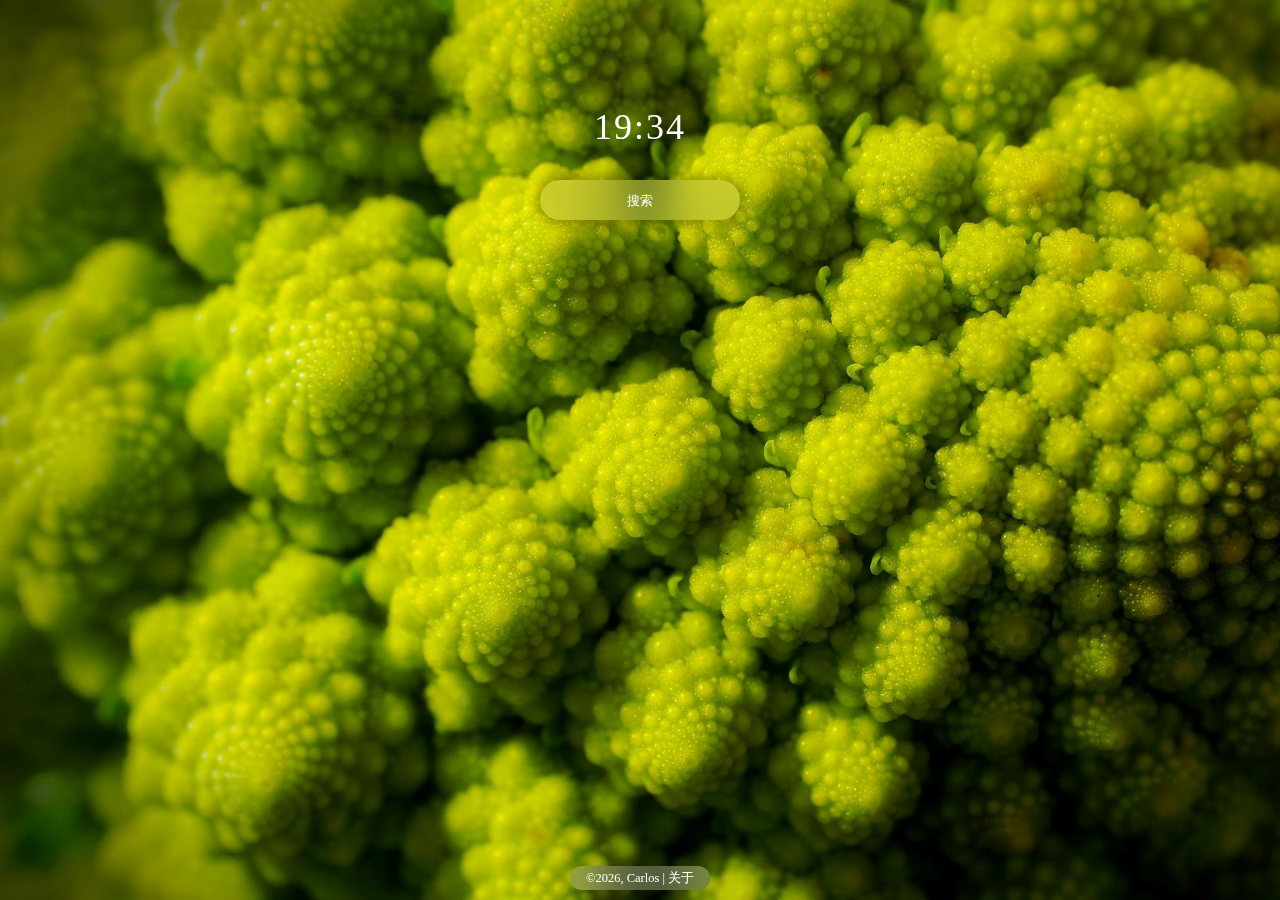
==== index.html @ 3412f67f "create new project." ====
<!DOCTYPE html>
<html lang="zh-Hans">
    <head>
        <meta http-equiv="content-type" content="text/html;charset=utf-8" />
        <meta http-equiv="X-UA-Compatible" content="IE=edge,chrome=1" />
        <link rel="stylesheet" href="css/index-normal.css">
        <script src="js/custom/index.js" type="text/javascript" charset="utf-8"></script>
        <script src="js/jquery/v3.6.0/jquery.std.min.js" type="text/javascript" charset="utf-8"></script>
        <script src="js/vue/v3.2.8/vue.global.prod.js" type="text/javascript" charset="utf-8"></script>
        <title>Lemon Home</title>
    </head>
    <body onload="init()">
        <div id="mask">
            <div id="time-container"></div>
            <div id="search-area-container">
                <div id="input-container">
                    <div id="search-engine-icon">
                        <span class="se-icon-container">
                            <a class="engine-provider" href="javascript:void(0)">
                                <img class="se-icon" src="img/icon/baidu.png" alt="Baidu" />
                            </a>&nbsp;&nbsp;
                        </span>
                        <span class="se-icon-container">
                            <a class="engine-provider" href="javascript:void(0)">
                                <img class="se-icon" src="img/icon/google.png" alt="Google" />
                            </a>&nbsp;&nbsp;
                        </span>
                        <span class="se-icon-container">
                            <a class="engine-provider" href="javascript:void(0)">
                                <img class="se-icon" src="img/icon/bing.png" alt="Bing" />
                            </a>
                        </span>
                    </div>
                    <form id="search-form" action="https://www.baidu.com/s" method="get">
                        <input class="input-placeholder-set" id="search-input" type="text" name="wd" placeholder="搜索"
                            autocomplete="off" accesskey="S" onfocus="searchBoxFocusAction()"
                            onblur="searchBoxBlurAction()" />
                        <button id="go" rel="nofollow" type="submit"></button>
                    </form>
                </div>
            </div>
            <div id="se-providers-container"></div>
            <div id="footer-container"></div>
        </div>
    </body>
</html>
---- css/index-normal.css ----
:root {
    --body-top: 0px;
    --body-left: 0px;
}

body {
    margin: 0px;
    width: 100%;
    background-color: rgb(64, 64, 64);
    background-image: url('null');
    background-repeat: no-repeat;
    background-size: cover;
    background-attachment: fixed;
    transition: 0.25s;
}

#mask {
    position: absolute;
    margin: 0px;
    padding: 0px;
    width: 100vw;
    height: 100vh;
    transition: 0.25s;
}

#time-container {
    color: rgb(255, 255, 255);
    font-size: 36px;
    text-align: center;
    font-family: -apple-system, BlinkMacSystemFont;
    letter-spacing: 2px;
    position: fixed;
    top: calc(var(--body-top) + 70px);
    left: 50%;
    transform: translateX(-50%);
}

#search-area-container {
    position: fixed;
    top: calc(var(--body-top) + 180px);
    left: 50%;
    transform: translateX(-50%);
    display: table;
}

#search-input {
    width: 200px;
    height: 40px;
    border-radius: 20px;
    border: 0px;
    box-sizing: border-box;
    transition: 0.25s;
    padding-left: 20px;
    padding-right: 20px;
    background-color: rgba(192, 192, 192, 0.2);
    color: rgb(255, 255, 255);
    backdrop-filter: saturate(100%) blur(20px);
    box-shadow: 0 0 10px 5px rgba(0, 0, 0, 0.25);
    text-align: center;
}

#search-input:hover {
    width: 600px;
    background-color: rgba(255, 255, 255, 0.75);
    color: rgb(64, 64, 64);
}

#search-input:focus {
    outline: none;
    color: rgb(64, 64, 64);
}

#search-input::placeholder {
    text-align: center;
    color: white;
    transition: 0.25s;
}

#search-input:hover::placeholder {
    color: rgb(64, 64, 64);
}

#search-input:focus::placeholder {
    color: transparent;
}

#go {
    display: none;
}

#footer-container {
    color: rgb(255, 255, 255);
    text-align: center;
    text-decoration: none;
    font-size: 12.5px;
    bottom: 10px;
    position: fixed;
    left: 50%;
    transform: translateX(-50%);
    background-color: rgba(255, 255, 255, 0.25);
    backdrop-filter: saturate(100%) blur(20px);
    height: 24px;
    width: 140px;
    border: 0px;
    border-radius: 12px;
    display: table;
}

#copyrights {
    display: table-cell;
    vertical-align: middle;
}

#search-engine-icon {
    position: fixed;
    top: 50%;
    transform: translateY(-50%);
    z-index: 1024;
    font-size: 13px;
    left: 15px;
    border: 0px;
    height: 40px;
    display: none;
    transition: 0.25s;
    overflow-x: auto;
    overflow-y: hidden;
    white-space: nowrap;
}

#se-providers-container {
    display: none;
}

.se-icon-container {
    display: table-cell;
}

.engine-provider {
    display: table-cell;
    font-size: 13px;
    vertical-align: middle;
    height: 16px;
}

.se-icon {
    width: 16px;
    height: 16px;
    vertical-align: middle;
}

.xlink,
.engine-provider {
    color: rgb(255, 255, 255);
    text-decoration: none;
    transition: 0.25s;
}

.xlink:hover {
    color: rgb(64, 64, 64);
}
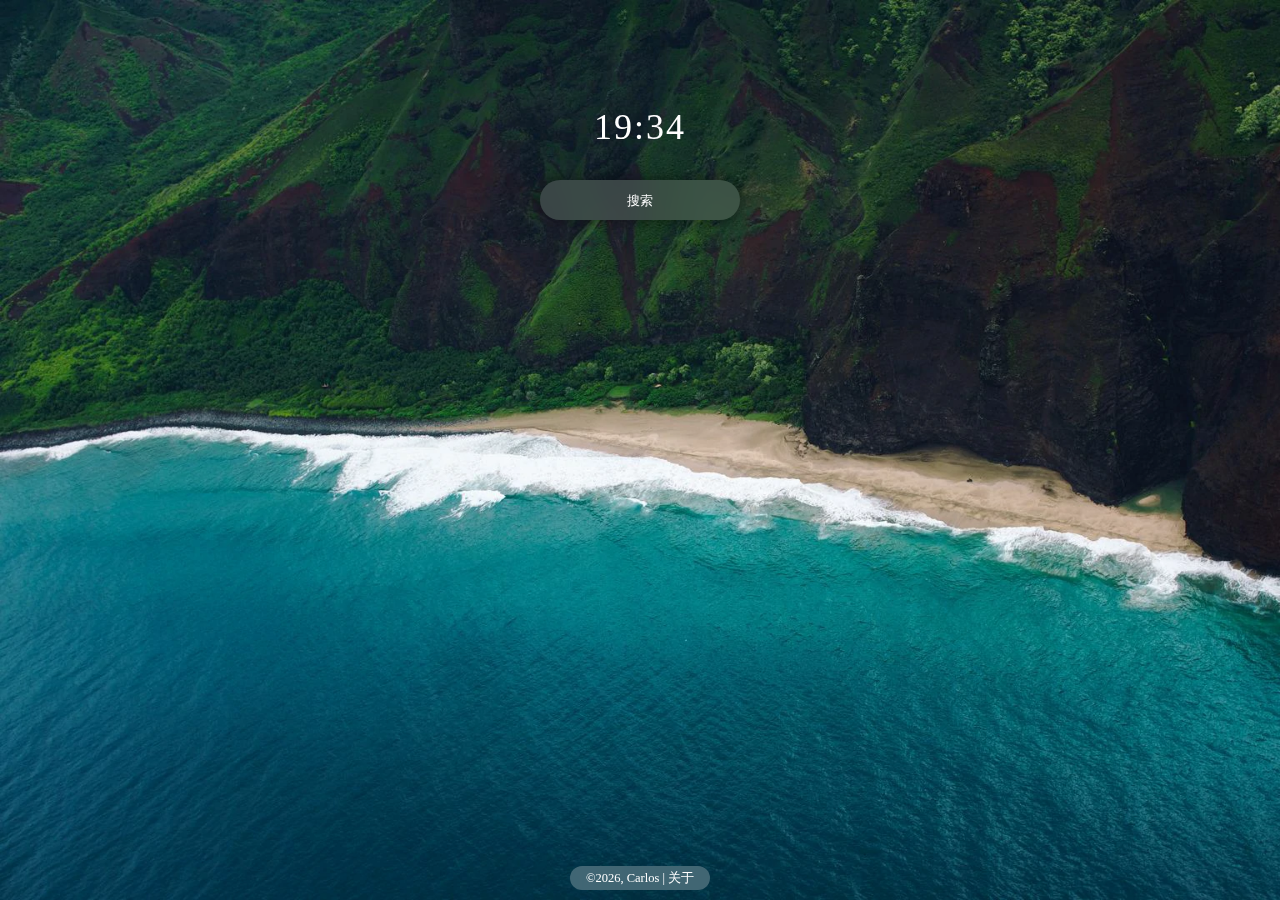
==== commit 3f530cf9: "add to some background image." ====
--- a/index.html
+++ b/index.html
@@ -3,7 +3,10 @@
     <head>
         <meta http-equiv="content-type" content="text/html;charset=utf-8" />
         <meta http-equiv="X-UA-Compatible" content="IE=edge,chrome=1" />
-        <link rel="stylesheet" href="css/index-normal.css">
+        <link rel="stylesheet" href="css/index-normal.css" />
+        <link rel="Bookmark" type="image/x-icon" href="img/icon/lemon.ico" />
+        <link rel="icon" type="image/x-icon" href="img/icon/lemon.ico" />
+        <link rel="shortcut icon" type="image/x-icon" href="img/icon/lemon.ico" />
         <script src="js/custom/index.js" type="text/javascript" charset="utf-8"></script>
         <script src="js/jquery/v3.6.0/jquery.std.min.js" type="text/javascript" charset="utf-8"></script>
         <script src="js/vue/v3.2.8/vue.global.prod.js" type="text/javascript" charset="utf-8"></script>
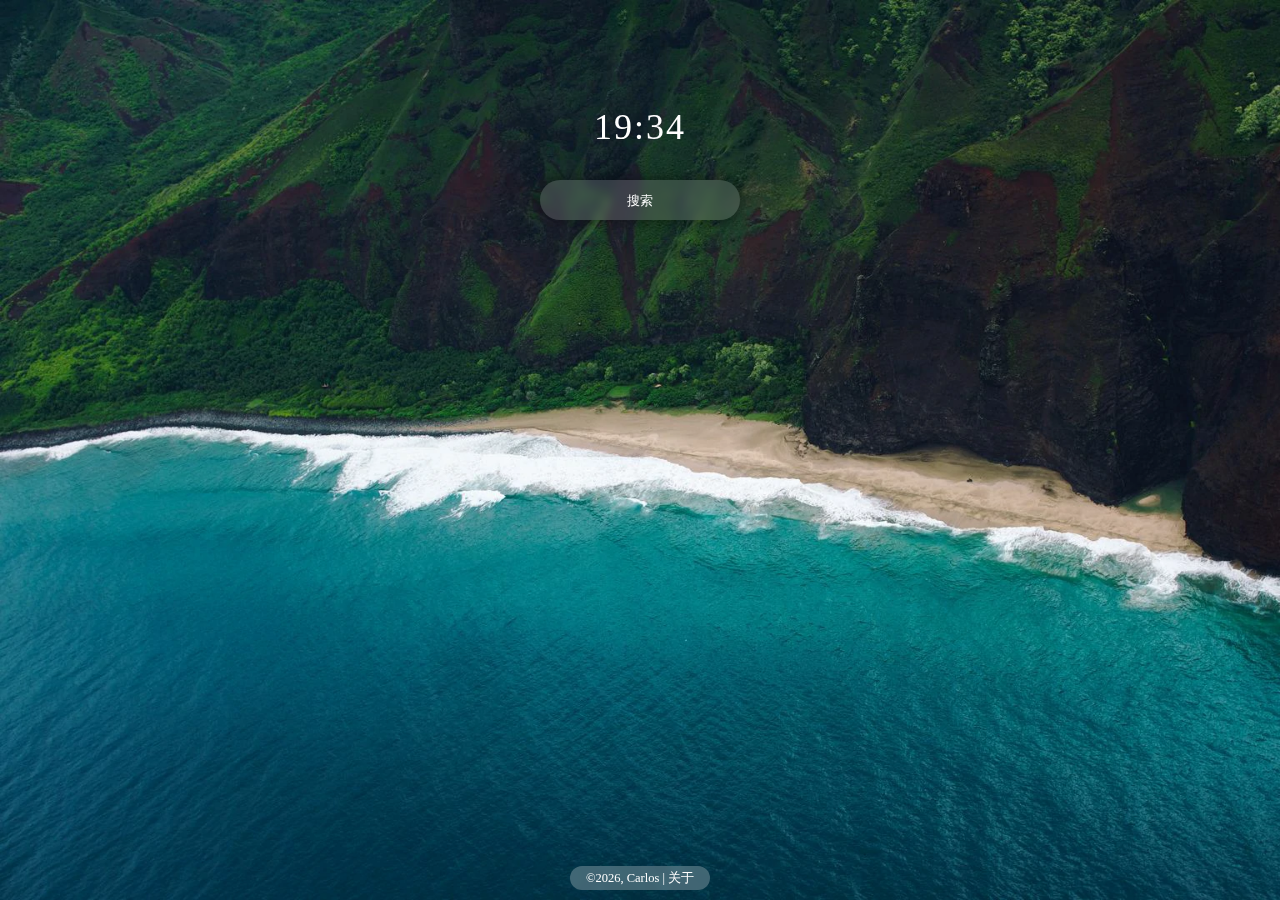
==== commit e16608d6: "adapts to display effects on displays of different sizes." ====
--- a/index.html
+++ b/index.html
@@ -3,7 +3,11 @@
     <head>
         <meta http-equiv="content-type" content="text/html;charset=utf-8" />
         <meta http-equiv="X-UA-Compatible" content="IE=edge,chrome=1" />
-        <link rel="stylesheet" href="css/index-normal.css" />
+        <link rel="stylesheet" type="text/css" href="css/index-normal.css" />
+        <link rel="stylesheet" type="text/css" href="css/index-large-screen.css"
+            media="screen and (min-width: 2400px)" />
+        <link rel="stylesheet" type="text/css" href="css/index-vlarge-screen.css"
+            media="screen and (min-width: 3200px)" />
         <link rel="Bookmark" type="image/x-icon" href="img/icon/lemon.ico" />
         <link rel="icon" type="image/x-icon" href="img/icon/lemon.ico" />
         <link rel="shortcut icon" type="image/x-icon" href="img/icon/lemon.ico" />
--- a/css/index-normal.css
+++ b/css/index-normal.css
@@ -1,6 +1,11 @@
 :root {
     --body-top: 0px;
     --body-left: 0px;
+    --body-backdrop-filter: saturate(100%) blur(20px);
+    --search-bgcolor-normal: rgba(192, 192, 192, 0.2);
+    --search-bgcolor-hover: rgba(224, 224, 224, 0.5);
+    --search-bgcolor-focus: rgba(255, 255, 255, 0.75);
+    --search-backdrop-filter: saturate(100%) blur(5px);
 }
 
 body {
@@ -52,22 +57,23 @@
     transition: 0.25s;
     padding-left: 20px;
     padding-right: 20px;
-    background-color: rgba(192, 192, 192, 0.2);
+    background-color: var(--search-bgcolor-normal);
     color: rgb(255, 255, 255);
-    backdrop-filter: saturate(100%) blur(20px);
+    backdrop-filter: var(--search-backdrop-filter);
     box-shadow: 0 0 10px 5px rgba(0, 0, 0, 0.25);
     text-align: center;
 }
 
 #search-input:hover {
     width: 600px;
-    background-color: rgba(255, 255, 255, 0.75);
+    background-color: var(--search-bgcolor-hover);
     color: rgb(64, 64, 64);
 }
 
 #search-input:focus {
     outline: none;
     color: rgb(64, 64, 64);
+    background-color: var(--search-bgcolor-focus);
 }
 
 #search-input::placeholder {
@@ -98,7 +104,7 @@
     left: 50%;
     transform: translateX(-50%);
     background-color: rgba(255, 255, 255, 0.25);
-    backdrop-filter: saturate(100%) blur(20px);
+    backdrop-filter: var(--search-backdrop-filter);
     height: 24px;
     width: 140px;
     border: 0px;
--- a/css/index-large-screen.css
+++ b/css/index-large-screen.css
@@ -0,0 +1,29 @@
+:root {
+    --body-top: 0px;
+    --body-left: 0px;
+}
+
+#time-container {
+    font-size: 50px;
+    top: calc(var(--body-top) + 120px);
+}
+
+#search-area-container {
+    top: calc(var(--body-top) + 280px);
+}
+
+#search-input {
+    width: 300px;
+    height: 60px;
+    border-radius: 30px;
+    font-size: 16px;
+}
+
+#search-input:hover {
+    width: 800px;
+}
+
+#footer-container {
+    font-size: 15px;
+    width: 170px;
+}
--- a/css/index-vlarge-screen.css
+++ b/css/index-vlarge-screen.css
@@ -0,0 +1,29 @@
+:root {
+    --body-top: 0px;
+    --body-left: 0px;
+}
+
+#time-container {
+    font-size: 85px;
+    top: calc(var(--body-top) + 150px);
+}
+
+#search-area-container {
+    top: calc(var(--body-top) + 450px);
+}
+
+#search-input {
+    width: 450px;
+    height: 90px;
+    border-radius: 45px;
+    font-size: 30px;
+}
+
+#search-input:hover {
+    width: 1200px;
+}
+
+#footer-container {
+    font-size: 25px;
+    width: 280px;
+}
